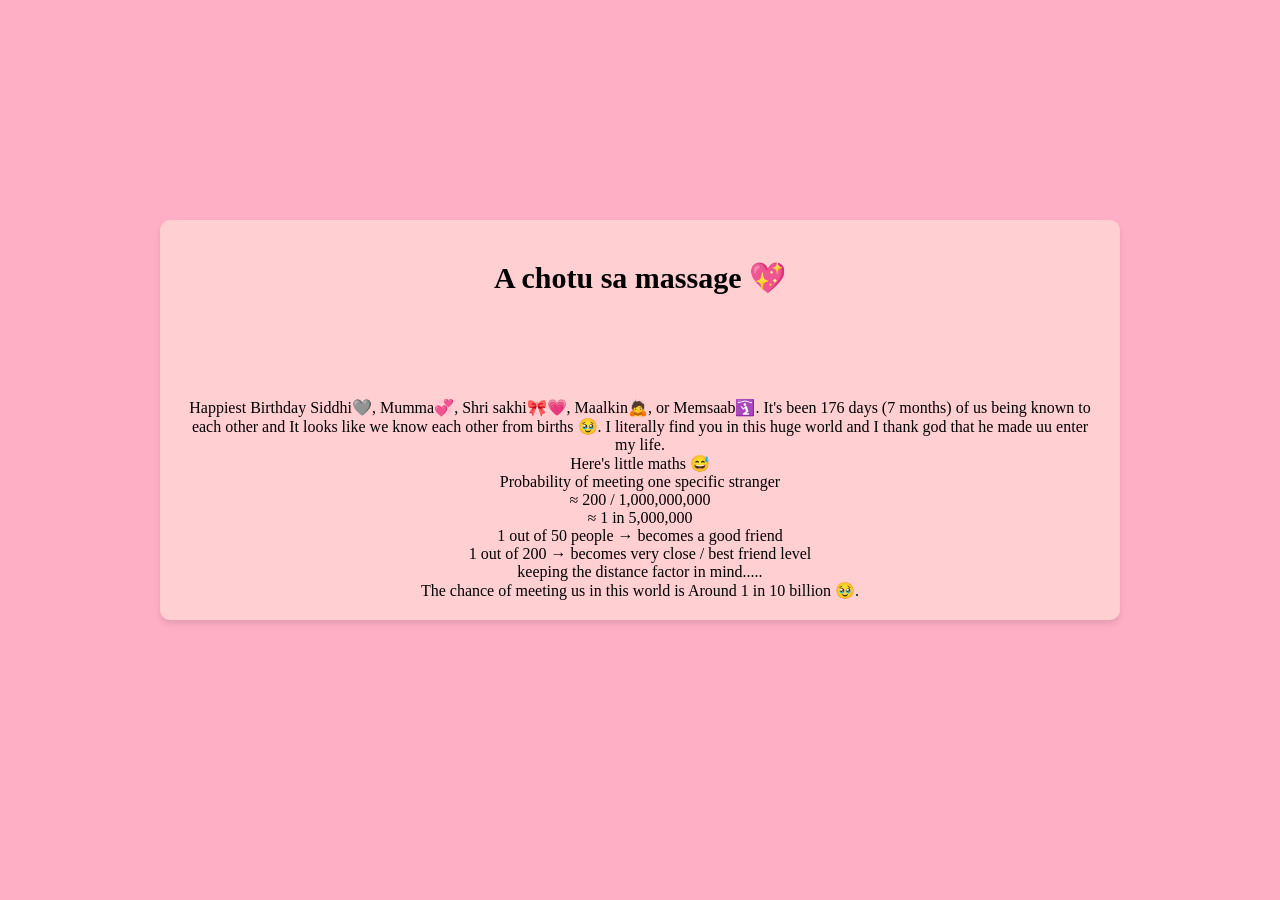
==== message.html @ a93b4fe8 "Add files via upload" ====
<!DOCTYPE html>
<html lang="en">
<head>
    <meta charset="UTF-8">
    <title>Happy Birthday</title>
    <link rel="stylesheet" href="style2.css">
</head>
<body>

    <div class="container">
        <div class="card">
            <h3>A chotu sa massage 💖</h3>

            <p>
                Happiest Birthday Siddhi🩶, Mumma💞, Shri sakhi🎀💗, Maalkin🙇, or Memsaab🛐. It's been 176 days (7 months) of us being known to each other and It looks like we know each other from births 🥹. I literally find you in this huge world and I thank god that he made uu enter my life. 
               <br>
              Here's little maths 😅 <br>
               Probability of meeting one specific stranger<br>
               ≈ 200 / 1,000,000,000<br>
               ≈ 1 in 5,000,000<br>


               1 out of 50 people → becomes a good friend<br>
               1 out of 200 → becomes very close / best friend level<br>

               keeping the distance factor in mind.....<br>
               The chance of meeting us in this world is Around 1 in 10 billion 🥹.

            </p>

        </div>
    </div>

</body>
</html>
---- style2.css ----
*{
    margin: 0;
    padding: 0;
    box-sizing: border-box;
}

body{
    background-color: #ffafc5;
    display: flex;
    justify-content: center;
    align-items: center;
    height: 100vh;
    font-family: 'Indie Flower', cursive;
}

.container{
    height: 500px;
    width: 100%;
    max-width: 1000px;
    padding: 20px;
}

.card{
    background-color: #ffcfd2;
    border-radius: 10px;
    height: 400px;
    width: 100%;
    padding: 20px;
    box-shadow: 0 4px 6px rgba(0, 0, 0, 0.1);
    text-align: center;
    display: flex;
    flex-direction: column;
    justify-content: space-between;
}

.card h3{ 
    font-size: 30px;
    margin-top: 20px;
    font-weight: 700;
}

.card h4{
    font-size: 18px;
    margin-bottom: 10px;
}

.card button{
    background-color: #553E4E;
    border: none;
    color: white;
    padding: 10px 20px;
    text-align: center;
    text-decoration: none;
    display: inline-block;
    font-family: 'Indie Flower', cursive;
    font-size: 16px;
    margin: 4px 2px;
    margin-top: 35%;
    cursor: pointer;
    transition: 0.3s;

}

button:hover{
    background-color: #E0479E;
}

.card:hover{
    transform: scale(1.02);
    transition: 0.3s;
}

.fa-gift{
    font-size: 20px;
    margin-bottom: 10px;
}
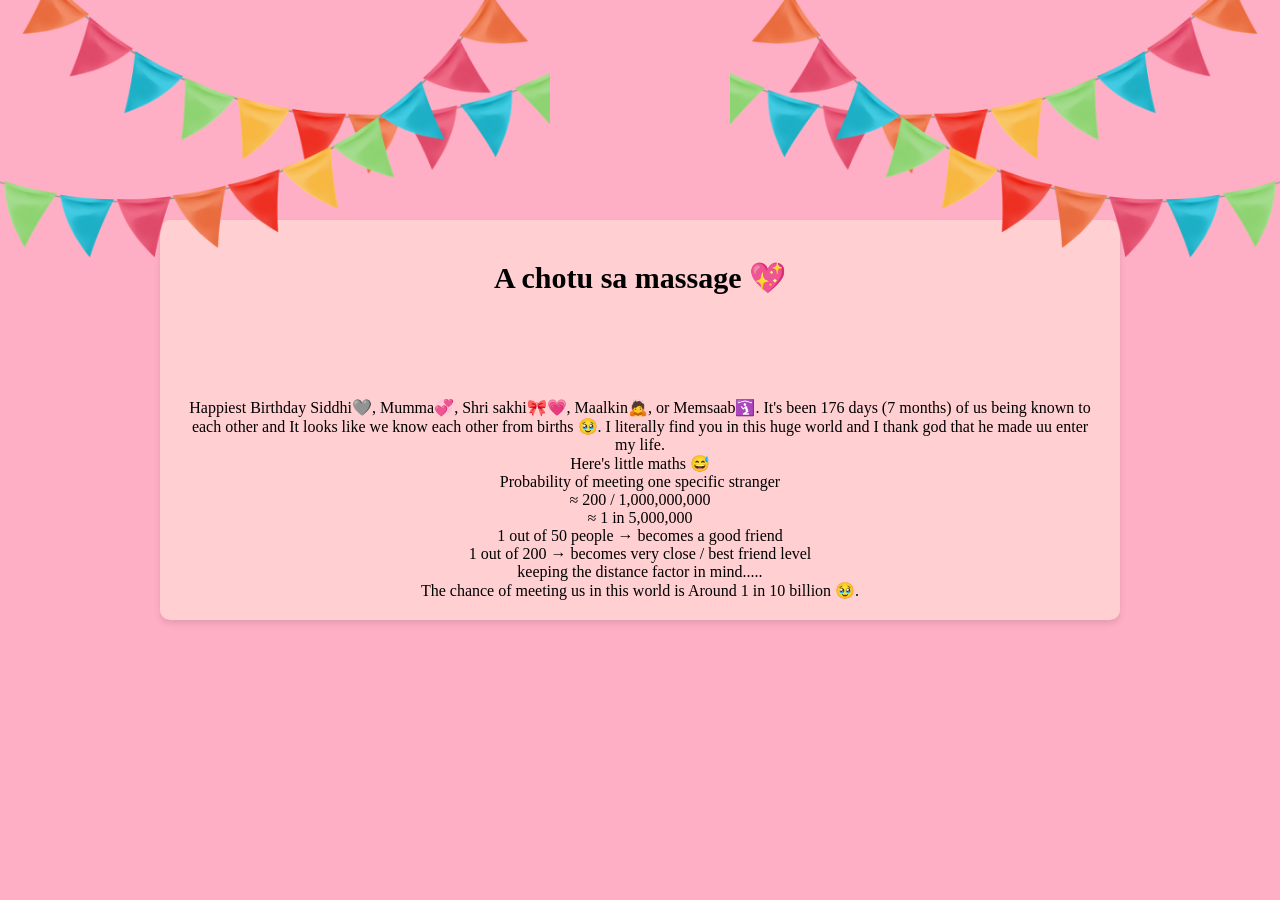
==== commit 6d24f3af: "added corner flags" ====
--- a/message.html
+++ b/message.html
@@ -6,6 +6,11 @@
     <link rel="stylesheet" href="style2.css">
 </head>
 <body>
+
+    <div class="flag">
+        <img src="flags.png" class="left_flag">
+        <img src="flags.png" class="right_flag">
+    </div>
 
     <div class="container">
         <div class="card">
--- a/style2.css
+++ b/style2.css
@@ -73,4 +73,21 @@
 .fa-gift{
     font-size: 20px;
     margin-bottom: 10px;
+}
+
+.left_flag{
+    position: fixed;
+    top: 0;
+    left: 0;
+    width: 550px;
+    height: auto;
+}
+
+.right_flag{
+    position: fixed;
+    top: 0;
+    right: 0;
+    width: 550px;
+    height: auto;
+    transform: scaleX(-1);
 }
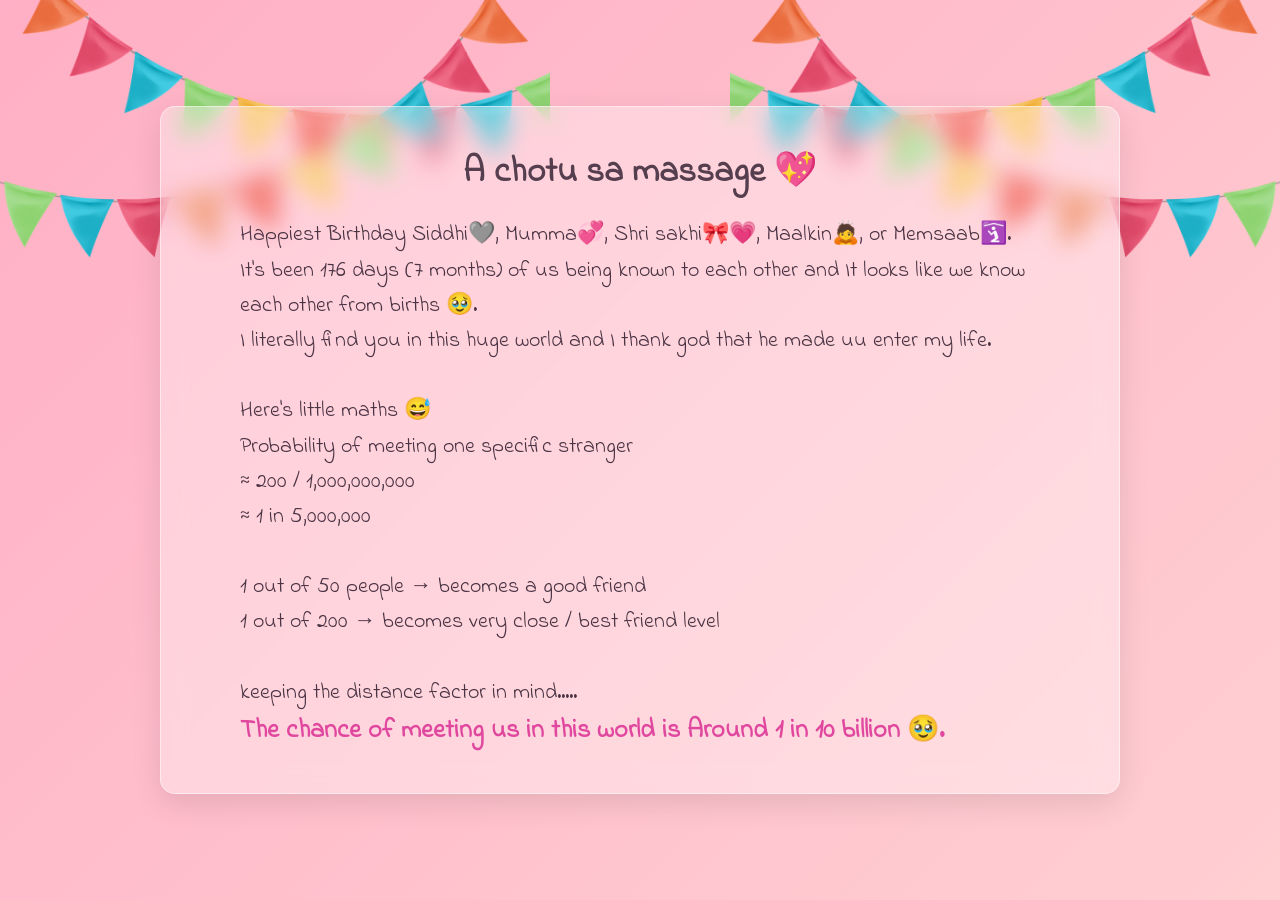
==== commit dc3747cd: "Updated image" ====
--- a/message.html
+++ b/message.html
@@ -16,21 +16,18 @@
         <div class="card">
             <h3>A chotu sa massage 💖</h3>
 
-            <p>
-                Happiest Birthday Siddhi🩶, Mumma💞, Shri sakhi🎀💗, Maalkin🙇, or Memsaab🛐. It's been 176 days (7 months) of us being known to each other and It looks like we know each other from births 🥹. I literally find you in this huge world and I thank god that he made uu enter my life. 
-               <br>
-              Here's little maths 😅 <br>
-               Probability of meeting one specific stranger<br>
-               ≈ 200 / 1,000,000,000<br>
-               ≈ 1 in 5,000,000<br>
-
-
-               1 out of 50 people → becomes a good friend<br>
-               1 out of 200 → becomes very close / best friend level<br>
-
-               keeping the distance factor in mind.....<br>
-               The chance of meeting us in this world is Around 1 in 10 billion 🥹.
-
+            <p class="reveal-text">
+                <span>Happiest Birthday Siddhi🩶, Mumma💞, Shri sakhi🎀💗, Maalkin🙇, or Memsaab🛐.</span><br>
+                <span>It's been 176 days (7 months) of us being known to each other and It looks like we know each other from births 🥹.</span><br>
+                <span>I literally find you in this huge world and I thank god that he made uu enter my life.</span><br><br>
+                <span>Here's little maths 😅</span><br>
+                <span>Probability of meeting one specific stranger</span><br>
+                <span>≈ 200 / 1,000,000,000</span><br>
+                <span>≈ 1 in 5,000,000</span><br><br>
+                <span>1 out of 50 people → becomes a good friend</span><br>
+                <span>1 out of 200 → becomes very close / best friend level</span><br><br>
+                <span>keeping the distance factor in mind.....</span><br>
+                <span>The chance of meeting us in this world is Around 1 in 10 billion 🥹.</span>
             </p>
 
         </div>
--- a/style2.css
+++ b/style2.css
@@ -1,3 +1,5 @@
+@import url('https://fonts.googleapis.com/css2?family=Indie+Flower&family=Montserrat:ital,wght@0,100..900;1,100..900&display=swap');
+
 *{
     margin: 0;
     padding: 0;
@@ -5,7 +7,9 @@
 }
 
 body{
-    background-color: #ffafc5;
+    background: linear-gradient(135deg, #ffafc5, #ffcfd2, #ffafc5);
+    background-size: 200% 200%;
+    animation: gradientMove 6s ease infinite;
     display: flex;
     justify-content: center;
     align-items: center;
@@ -13,67 +17,88 @@
     font-family: 'Indie Flower', cursive;
 }
 
+@keyframes gradientMove {
+    0% { background-position: 0% 50%; }
+    50% { background-position: 100% 50%; }
+    100% { background-position: 0% 50%; }
+}
+
 .container{
-    height: 500px;
+    height: auto;
+    min-height: 500px;
     width: 100%;
     max-width: 1000px;
     padding: 20px;
 }
 
 .card{
-    background-color: #ffcfd2;
-    border-radius: 10px;
-    height: 400px;
+    background: rgba(255, 255, 255, 0.35);
+    backdrop-filter: blur(12px);
+    -webkit-backdrop-filter: blur(12px);
+    border: 1px solid rgba(255, 255, 255, 0.5);
+    border-radius: 15px;
+    
+    min-height: 400px;
     width: 100%;
-    padding: 20px;
-    box-shadow: 0 4px 6px rgba(0, 0, 0, 0.1);
+    padding: 40px 30px;
+    box-shadow: 0 10px 30px rgba(0, 0, 0, 0.1);
     text-align: center;
     display: flex;
     flex-direction: column;
-    justify-content: space-between;
+    justify-content: flex-start;
+    
+    animation: float 4s ease-in-out infinite;
+}
+
+@keyframes float {
+    0% { transform: translateY(0px); }
+    50% { transform: translateY(-10px); }
+    100% { transform: translateY(0px); }
 }
 
 .card h3{ 
-    font-size: 30px;
-    margin-top: 20px;
+    font-size: 35px;
+    margin-bottom: 20px;
     font-weight: 700;
+    color: #553E4E;
 }
 
-.card h4{
-    font-size: 18px;
-    margin-bottom: 10px;
+.card p {
+    font-size: 22px;
+    line-height: 1.6;
+    color: #4a3343;
+    text-align: left;
+    margin: 0 auto;
+    max-width: 800px;
 }
 
-.card button{
-    background-color: #553E4E;
-    border: none;
-    color: white;
-    padding: 10px 20px;
-    text-align: center;
-    text-decoration: none;
+/* Typewriter / Fade In Effect */
+.reveal-text span {
+    opacity: 0;
     display: inline-block;
-    font-family: 'Indie Flower', cursive;
-    font-size: 16px;
-    margin: 4px 2px;
-    margin-top: 35%;
-    cursor: pointer;
-    transition: 0.3s;
-
+    animation: fadeInReveal 1s forwards;
+    transform: translateY(10px);
 }
 
-button:hover{
-    background-color: #E0479E;
+@keyframes fadeInReveal {
+    to { 
+        opacity: 1; 
+        transform: translateY(0);
+    }
 }
 
-.card:hover{
-    transform: scale(1.02);
-    transition: 0.3s;
-}
-
-.fa-gift{
-    font-size: 20px;
-    margin-bottom: 10px;
-}
+/* Delays for each span group */
+.reveal-text span:nth-of-type(1) { animation-delay: 0.5s; }
+.reveal-text span:nth-of-type(2) { animation-delay: 2.0s; }
+.reveal-text span:nth-of-type(3) { animation-delay: 3.5s; }
+.reveal-text span:nth-of-type(4) { animation-delay: 5.0s; }
+.reveal-text span:nth-of-type(5) { animation-delay: 6.0s; }
+.reveal-text span:nth-of-type(6) { animation-delay: 6.5s; }
+.reveal-text span:nth-of-type(7) { animation-delay: 7.0s; }
+.reveal-text span:nth-of-type(8) { animation-delay: 8.5s; }
+.reveal-text span:nth-of-type(9) { animation-delay: 9.5s; }
+.reveal-text span:nth-of-type(10) { animation-delay: 11.0s; }
+.reveal-text span:nth-of-type(11) { animation-delay: 13.0s; font-size: 26px; font-weight: bold; color: #E0479E;}
 
 .left_flag{
     position: fixed;
@@ -81,6 +106,7 @@
     left: 0;
     width: 550px;
     height: auto;
+    pointer-events: none;
 }
 
 .right_flag{
@@ -90,4 +116,5 @@
     width: 550px;
     height: auto;
     transform: scaleX(-1);
+    pointer-events: none;
 }
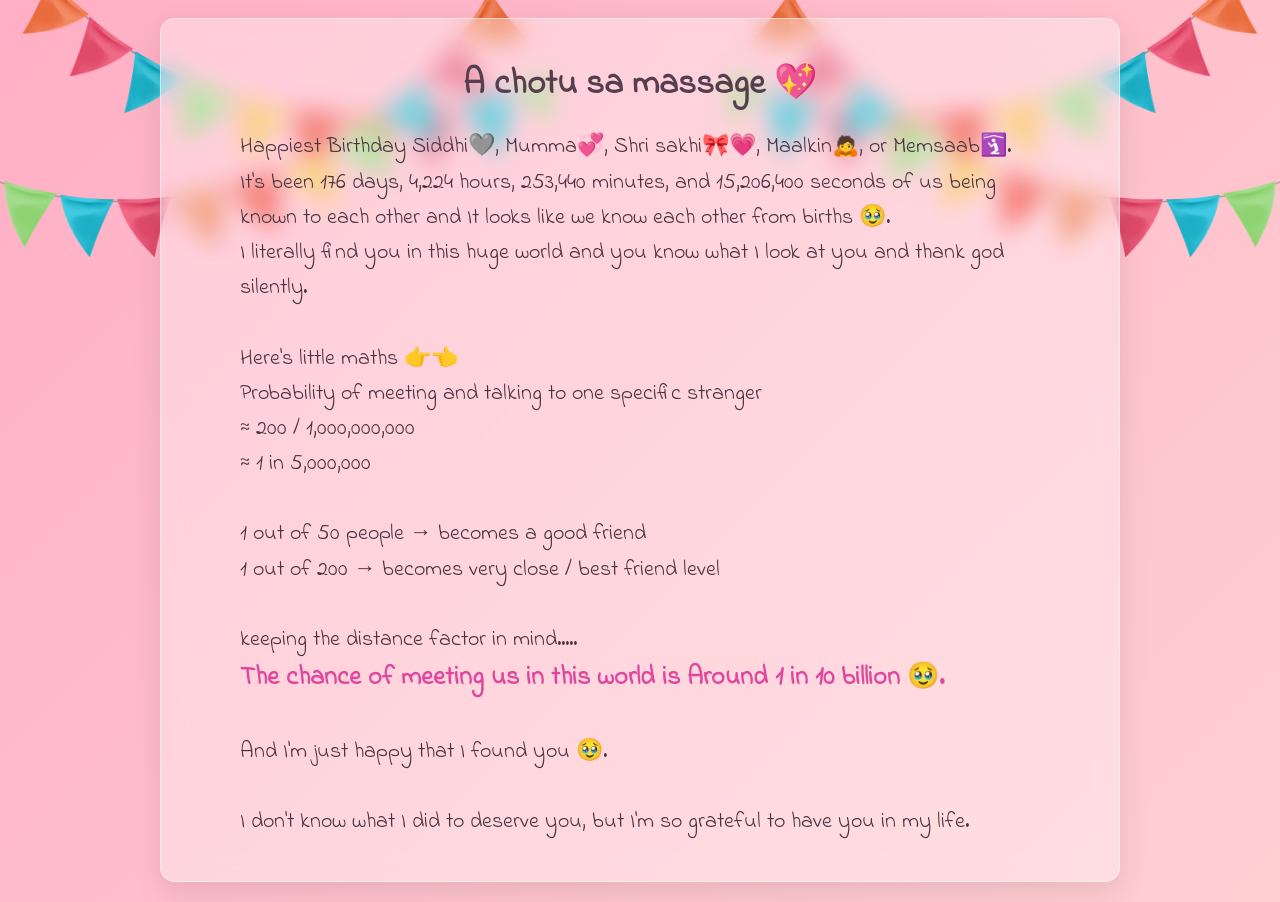
==== commit 0730772b: "Styled new span tags in message.html with animation delays" ====
--- a/message.html
+++ b/message.html
@@ -18,16 +18,18 @@
 
             <p class="reveal-text">
                 <span>Happiest Birthday Siddhi🩶, Mumma💞, Shri sakhi🎀💗, Maalkin🙇, or Memsaab🛐.</span><br>
-                <span>It's been 176 days (7 months) of us being known to each other and It looks like we know each other from births 🥹.</span><br>
-                <span>I literally find you in this huge world and I thank god that he made uu enter my life.</span><br><br>
-                <span>Here's little maths 😅</span><br>
-                <span>Probability of meeting one specific stranger</span><br>
+                <span>It's been 176 days, 4,224 hours, 253,440 minutes, and 15,206,400 seconds of us being known to each other and It looks like we know each other from births 🥹.</span><br>
+                <span>I literally find you in this huge world and you know what I look at you and thank god silently.</span><br><br>
+                <span>Here's little maths 👉👈</span><br>
+                <span>Probability of meeting and talking to one specific stranger</span><br>
                 <span>≈ 200 / 1,000,000,000</span><br>
                 <span>≈ 1 in 5,000,000</span><br><br>
                 <span>1 out of 50 people → becomes a good friend</span><br>
                 <span>1 out of 200 → becomes very close / best friend level</span><br><br>
                 <span>keeping the distance factor in mind.....</span><br>
-                <span>The chance of meeting us in this world is Around 1 in 10 billion 🥹.</span>
+                <span>The chance of meeting us in this world is Around 1 in 10 billion 🥹.</span><br><br>
+                <span>And I'm just happy that I found you 🥹.</span><br><br>
+                <span>I don't know what I did to deserve you, but I'm so grateful to have you in my life.</span>
             </p>
 
         </div>
--- a/style2.css
+++ b/style2.css
@@ -99,6 +99,8 @@
 .reveal-text span:nth-of-type(9) { animation-delay: 9.5s; }
 .reveal-text span:nth-of-type(10) { animation-delay: 11.0s; }
 .reveal-text span:nth-of-type(11) { animation-delay: 13.0s; font-size: 26px; font-weight: bold; color: #E0479E;}
+.reveal-text span:nth-of-type(12) { animation-delay: 15.0s; }
+.reveal-text span:nth-of-type(13) { animation-delay: 17.0s; }
 
 .left_flag{
     position: fixed;
